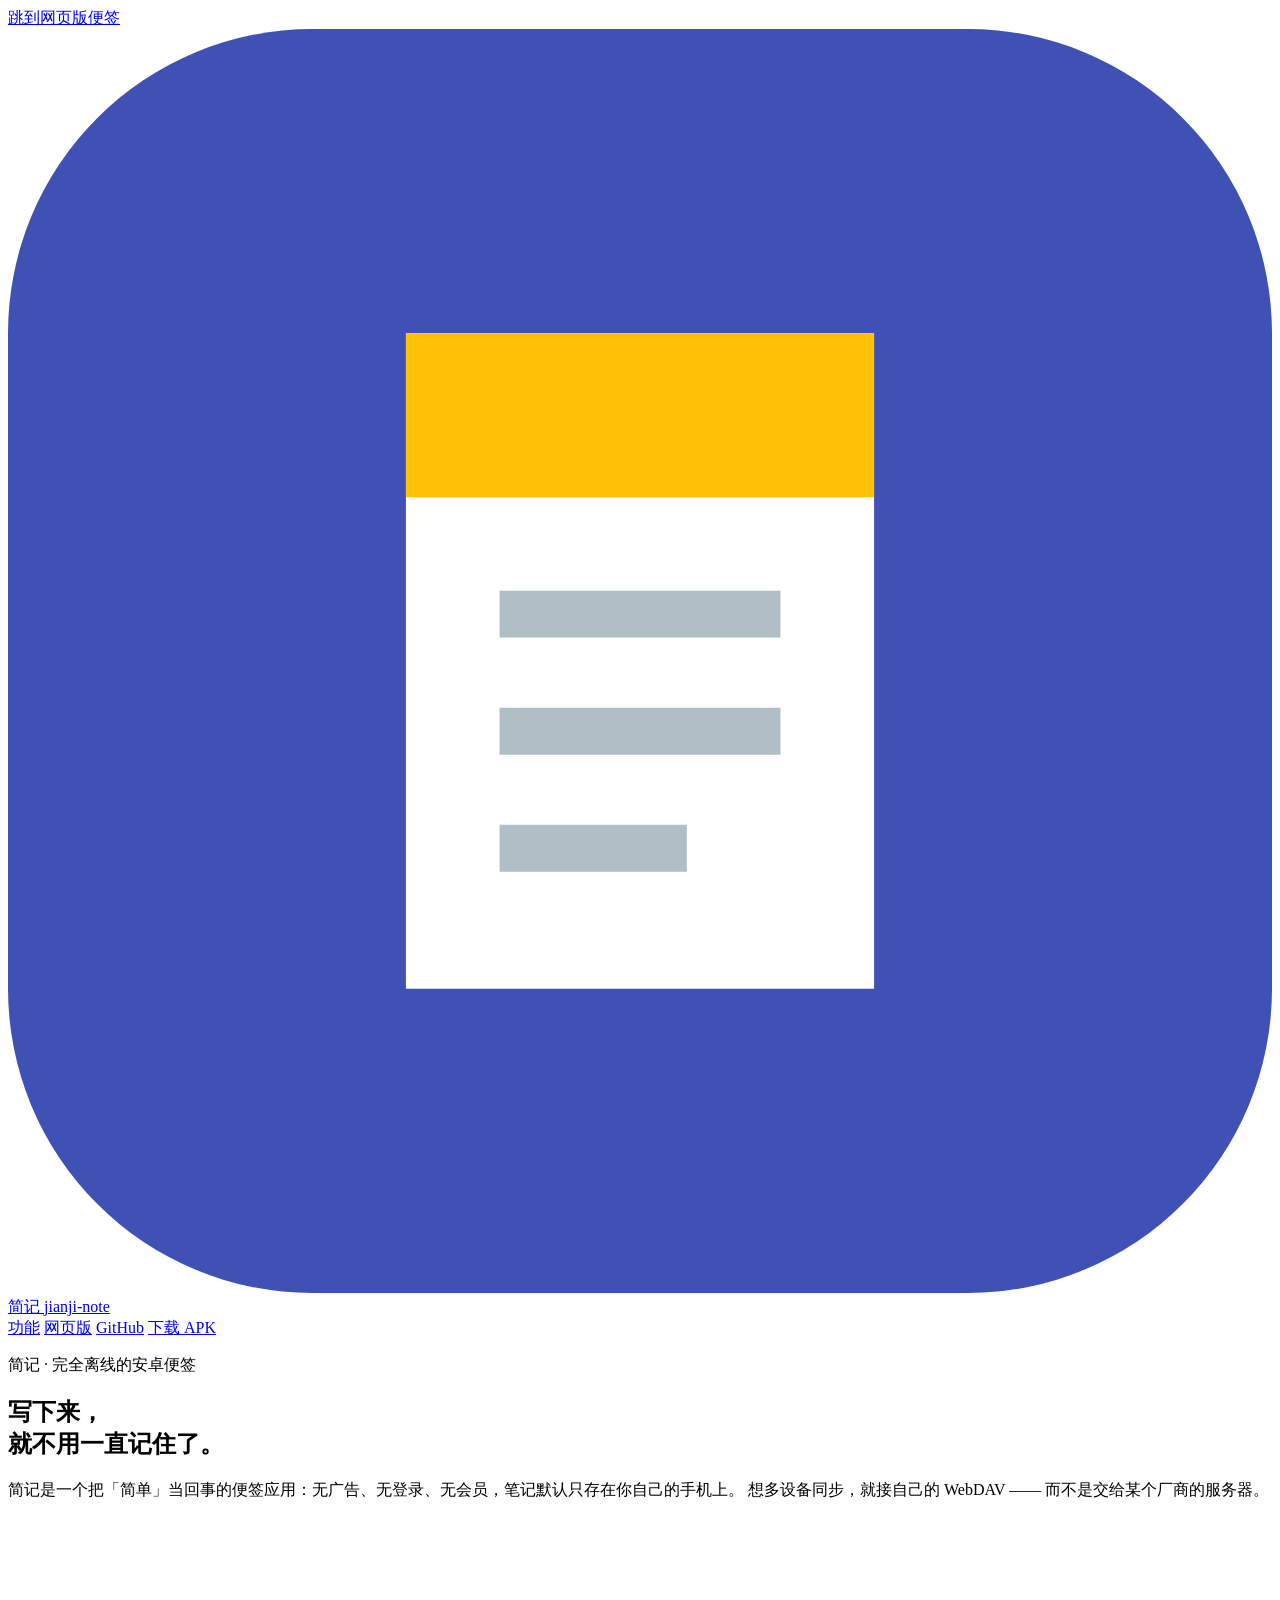
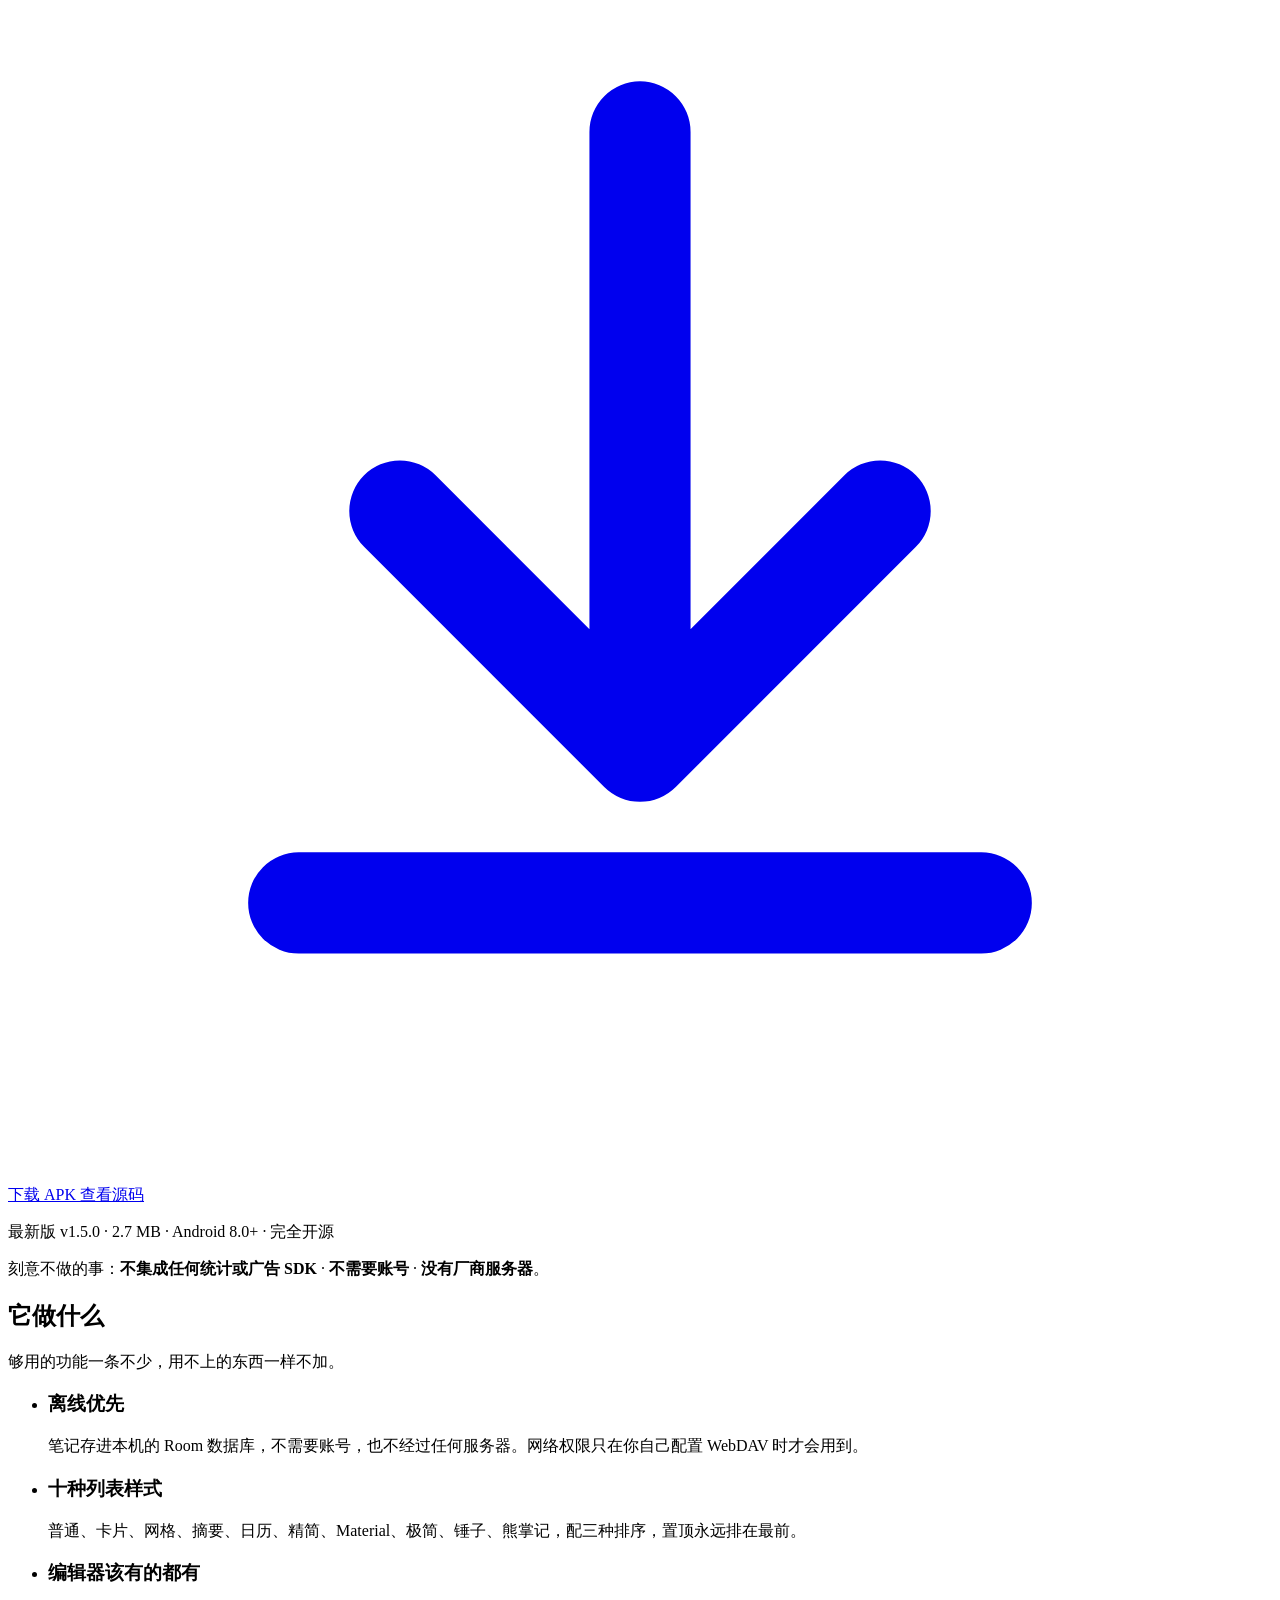
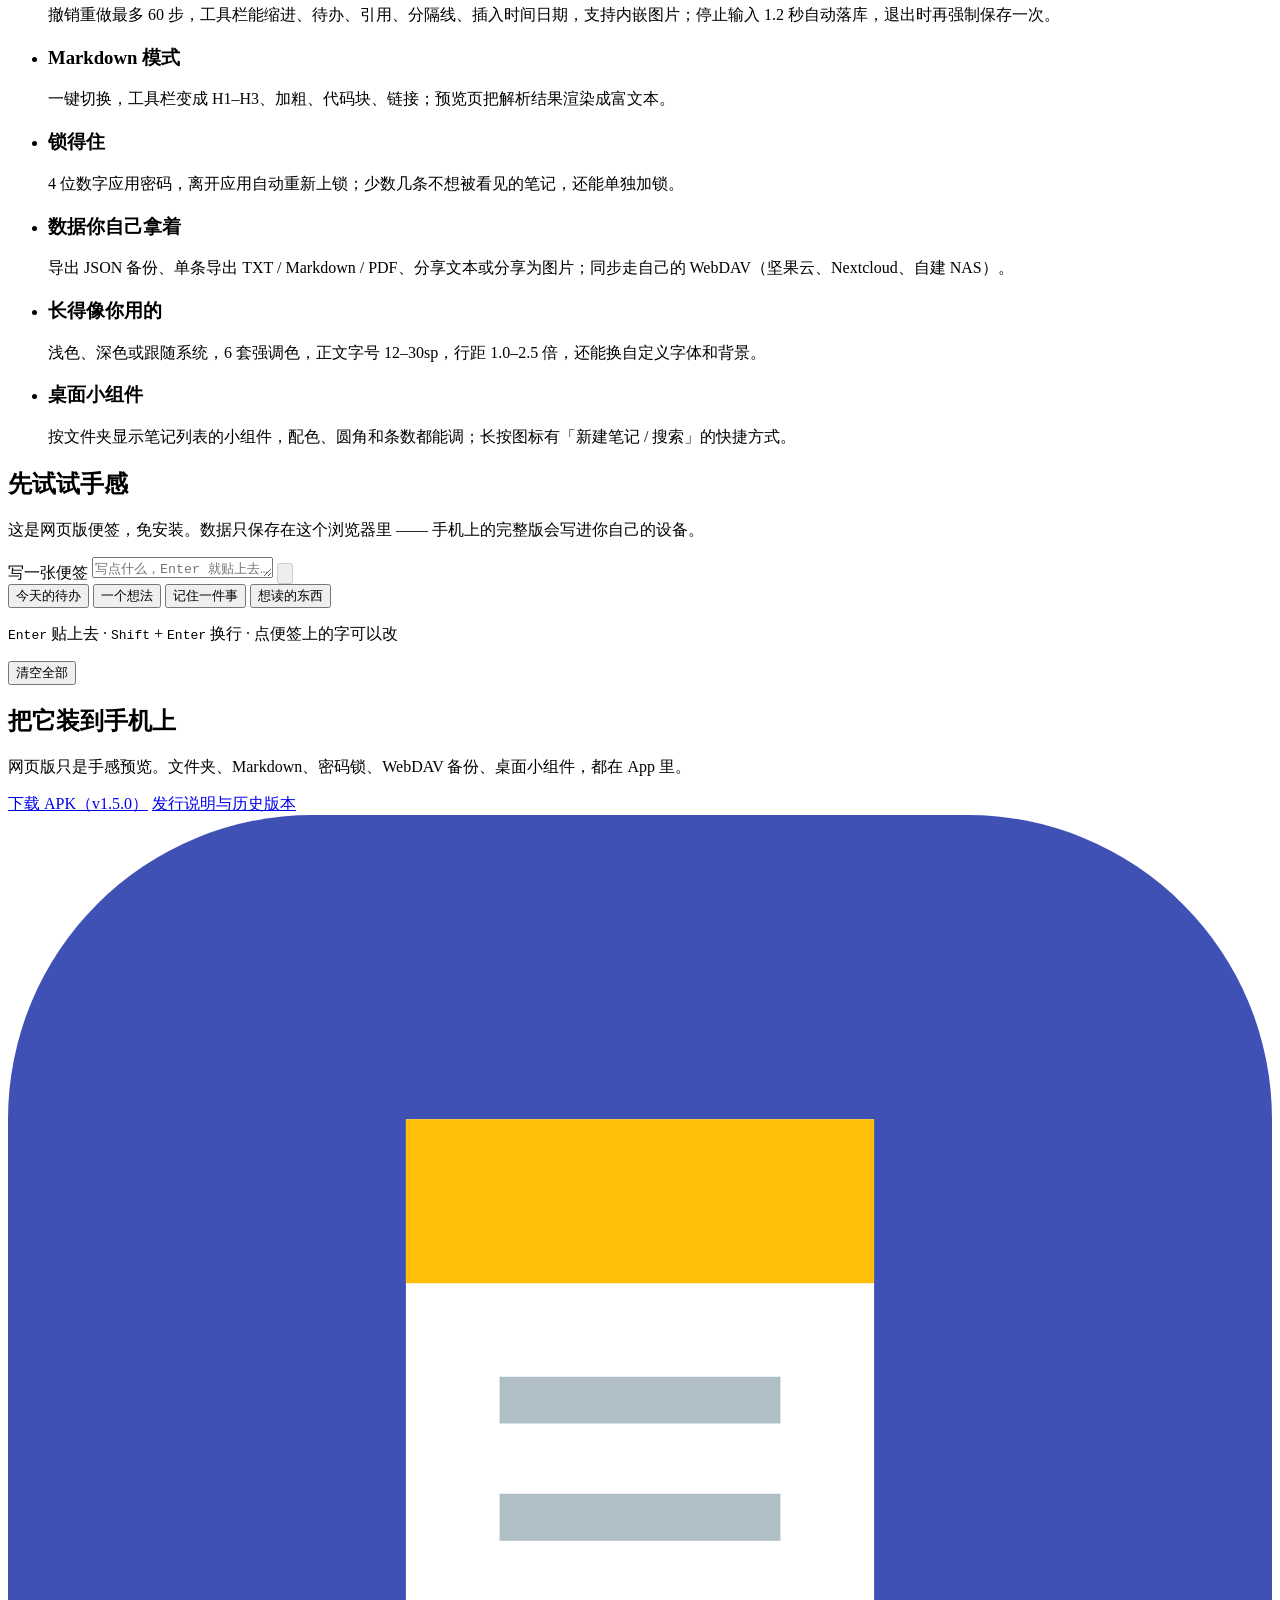
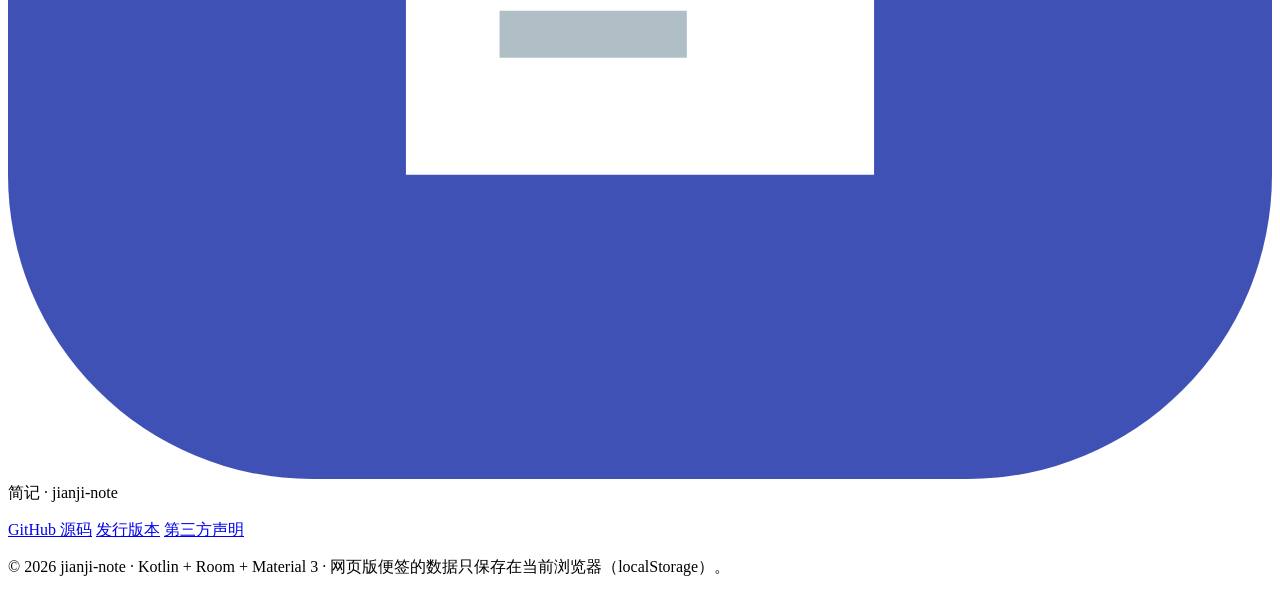
==== website/index.html @ 3e69e868 "官网：简记落地页（westw00d.top）+ 自动部署工作流 website/ 是官网源码（纯静态，无外部依赖）；wrangler.jsonc 指向 Cloudflare Worker；deploy" ====
<!DOCTYPE html>
<html lang="zh-CN">
<head>
<meta charset="utf-8" />
<meta name="viewport" content="width=device-width, initial-scale=1" />
<title>简记 · 完全离线的安卓便签</title>
<meta name="description" content="简记（jianji-note）：一个完全离线的安卓便签应用。无广告、无登录、无会员，数据只存在你自己的设备上，想同步可以自己接 WebDAV。" />
<meta name="theme-color" content="#faf9f5" media="(prefers-color-scheme: light)" />
<meta name="theme-color" content="#16161a" media="(prefers-color-scheme: dark)" />
<meta property="og:title" content="简记 · 完全离线的安卓便签" />
<meta property="og:description" content="无广告、无登录、无会员。数据只存在你自己的设备上，想同步可以自己接 WebDAV。" />
<meta property="og:type" content="website" />
<link rel="icon" href="/favicon.svg" type="image/svg+xml" />
<link rel="stylesheet" href="/styles.css" />
</head>
<body>
<a class="skip-link" href="#web">跳到网页版便签</a>

<header class="topbar">
  <a class="brand" href="/" aria-label="简记 首页">
    <svg class="brand-mark" viewBox="0 0 108 108" aria-hidden="true">
      <rect width="108" height="108" rx="26" fill="#3f51b5"/>
      <path d="M34 26h40v56H34z" fill="#fff"/>
      <path d="M34 26h40v14H34z" fill="#ffc107"/>
      <path d="M42 48h24v4H42zM42 58h24v4H42zM42 68h16v4H42z" fill="#b0bec5"/>
    </svg>
    <span class="brand-name">简记</span>
    <span class="brand-sub">jianji-note</span>
  </a>
  <nav class="topnav" aria-label="页面导航">
    <a href="#features">功能</a>
    <a href="#web">网页版</a>
    <a href="https://github.com/yuedaochangmendian/jianji-note" target="_blank" rel="noreferrer">GitHub</a>
    <a class="nav-cta" href="https://github.com/yuedaochangmendian/jianji-note/releases/latest/download/jianji-1.5.0-release.apk" data-apk-link>下载 APK</a>
  </nav>
</header>

<main>
  <section class="hero">
    <p class="eyebrow">简记 · 完全离线的安卓便签</p>
    <h1>写下来，<br class="br-mobile" />就不用一直记住了。</h1>
    <p class="lede">
      简记是一个把「简单」当回事的便签应用：无广告、无登录、无会员，笔记默认只存在你自己的手机上。
      想多设备同步，就接自己的 WebDAV —— 而不是交给某个厂商的服务器。
    </p>

    <div class="cta-row">
      <a class="btn btn-primary" href="https://github.com/yuedaochangmendian/jianji-note/releases/latest/download/jianji-1.5.0-release.apk" data-apk-link>
        <svg viewBox="0 0 20 20" aria-hidden="true"><path d="M10 3.4v9.2M6.2 9.4 10 13.2l3.8-3.8M4.6 15.6h10.8" fill="none" stroke="currentColor" stroke-width="1.6" stroke-linecap="round" stroke-linejoin="round"/></svg>
        下载 APK
      </a>
      <a class="btn btn-ghost" href="https://github.com/yuedaochangmendian/jianji-note" target="_blank" rel="noreferrer">查看源码</a>
    </div>

    <p class="cta-meta">
      最新版 <span data-apk-version>v1.5.0</span> · <span data-apk-size>2.7 MB</span> · Android 8.0+ · 完全开源
    </p>
  </section>

  <section class="band" aria-label="刻意不做的事">
    <p>刻意不做的事：<strong>不集成任何统计或广告 SDK</strong> · <strong>不需要账号</strong> · <strong>没有厂商服务器</strong>。</p>
  </section>

  <section class="features" id="features">
    <div class="section-head">
      <h2>它做什么</h2>
      <p>够用的功能一条不少，用不上的东西一样不加。</p>
    </div>
    <ul class="feature-grid">
      <li>
        <h3>离线优先</h3>
        <p>笔记存进本机的 Room 数据库，不需要账号，也不经过任何服务器。网络权限只在你自己配置 WebDAV 时才会用到。</p>
      </li>
      <li>
        <h3>十种列表样式</h3>
        <p>普通、卡片、网格、摘要、日历、精简、Material、极简、锤子、熊掌记，配三种排序，置顶永远排在最前。</p>
      </li>
      <li>
        <h3>编辑器该有的都有</h3>
        <p>撤销重做最多 60 步，工具栏能缩进、待办、引用、分隔线、插入时间日期，支持内嵌图片；停止输入 1.2 秒自动落库，退出时再强制保存一次。</p>
      </li>
      <li>
        <h3>Markdown 模式</h3>
        <p>一键切换，工具栏变成 H1–H3、加粗、代码块、链接；预览页把解析结果渲染成富文本。</p>
      </li>
      <li>
        <h3>锁得住</h3>
        <p>4 位数字应用密码，离开应用自动重新上锁；少数几条不想被看见的笔记，还能单独加锁。</p>
      </li>
      <li>
        <h3>数据你自己拿着</h3>
        <p>导出 JSON 备份、单条导出 TXT / Markdown / PDF、分享文本或分享为图片；同步走自己的 WebDAV（坚果云、Nextcloud、自建 NAS）。</p>
      </li>
      <li>
        <h3>长得像你用的</h3>
        <p>浅色、深色或跟随系统，6 套强调色，正文字号 12–30sp，行距 1.0–2.5 倍，还能换自定义字体和背景。</p>
      </li>
      <li>
        <h3>桌面小组件</h3>
        <p>按文件夹显示笔记列表的小组件，配色、圆角和条数都能调；长按图标有「新建笔记 / 搜索」的快捷方式。</p>
      </li>
    </ul>
  </section>

  <section class="demo" id="web">
    <div class="section-head">
      <h2>先试试手感</h2>
      <p>这是网页版便签，免安装。数据只保存在这个浏览器里 —— 手机上的完整版会写进你自己的设备。</p>
    </div>

    <form class="composer" id="composer" autocomplete="off">
      <label class="sr-only" for="note-input">写一张便签</label>
      <textarea id="note-input" rows="1" placeholder="写点什么，Enter 就贴上去…" enterkeyhint="send"></textarea>
      <button type="submit" class="add-btn" id="add-btn" aria-label="贴上去" disabled>
        <svg viewBox="0 0 20 20" aria-hidden="true"><path d="M10 16.2V3.8M4.6 9.2 10 3.8l5.4 5.4" fill="none" stroke="currentColor" stroke-width="1.7" stroke-linecap="round" stroke-linejoin="round"/></svg>
      </button>
    </form>

    <div class="chips" role="group" aria-label="可以试试这些">
      <button type="button" class="chip" data-text="今天的待办：">今天的待办</button>
      <button type="button" class="chip" data-text="一个还没成形的想法：">一个想法</button>
      <button type="button" class="chip" data-text="记住：">记住一件事</button>
      <button type="button" class="chip" data-text="想读的东西：">想读的东西</button>
    </div>

    <p class="kbd-hint"><kbd>Enter</kbd> 贴上去 · <kbd>Shift</kbd> + <kbd>Enter</kbd> 换行 · 点便签上的字可以改</p>

    <div class="board" id="board"></div>
    <div class="demo-foot">
      <button type="button" class="text-btn" id="clear-all">清空全部</button>
    </div>
  </section>

  <section class="closing">
    <h2>把它装到手机上</h2>
    <p>网页版只是手感预览。文件夹、Markdown、密码锁、WebDAV 备份、桌面小组件，都在 App 里。</p>
    <div class="cta-row">
      <a class="btn btn-primary" href="https://github.com/yuedaochangmendian/jianji-note/releases/latest/download/jianji-1.5.0-release.apk" data-apk-link>下载 APK（<span data-apk-version>v1.5.0</span>）</a>
      <a class="btn btn-ghost" href="https://github.com/yuedaochangmendian/jianji-note/releases/latest" target="_blank" rel="noreferrer">发行说明与历史版本</a>
    </div>
  </section>
</main>

<footer class="site-foot">
  <div class="foot-brand">
    <svg class="brand-mark sm" viewBox="0 0 108 108" aria-hidden="true">
      <rect width="108" height="108" rx="26" fill="#3f51b5"/>
      <path d="M34 26h40v56H34z" fill="#fff"/>
      <path d="M34 26h40v14H34z" fill="#ffc107"/>
      <path d="M42 48h24v4H42zM42 58h24v4H42zM42 68h16v4H42z" fill="#b0bec5"/>
    </svg>
    <span>简记 · jianji-note</span>
  </div>
  <p class="foot-links">
    <a href="https://github.com/yuedaochangmendian/jianji-note" target="_blank" rel="noreferrer">GitHub 源码</a>
    <a href="https://github.com/yuedaochangmendian/jianji-note/releases/latest" target="_blank" rel="noreferrer">发行版本</a>
    <a href="https://github.com/yuedaochangmendian/jianji-note/blob/main/THIRD_PARTY_NOTICES.md" target="_blank" rel="noreferrer">第三方声明</a>
  </p>
  <p class="foot-note">
    © <span id="year">2026</span> jianji-note · Kotlin + Room + Material 3 · 网页版便签的数据只保存在当前浏览器（localStorage）。
  </p>
</footer>

<div class="toast" id="toast" role="status" aria-live="polite" hidden>
  <span id="toast-text"></span>
  <button type="button" class="toast-undo" id="toast-undo" hidden>撤销</button>
</div>

<script src="/app.js"></script>
</body>
</html>
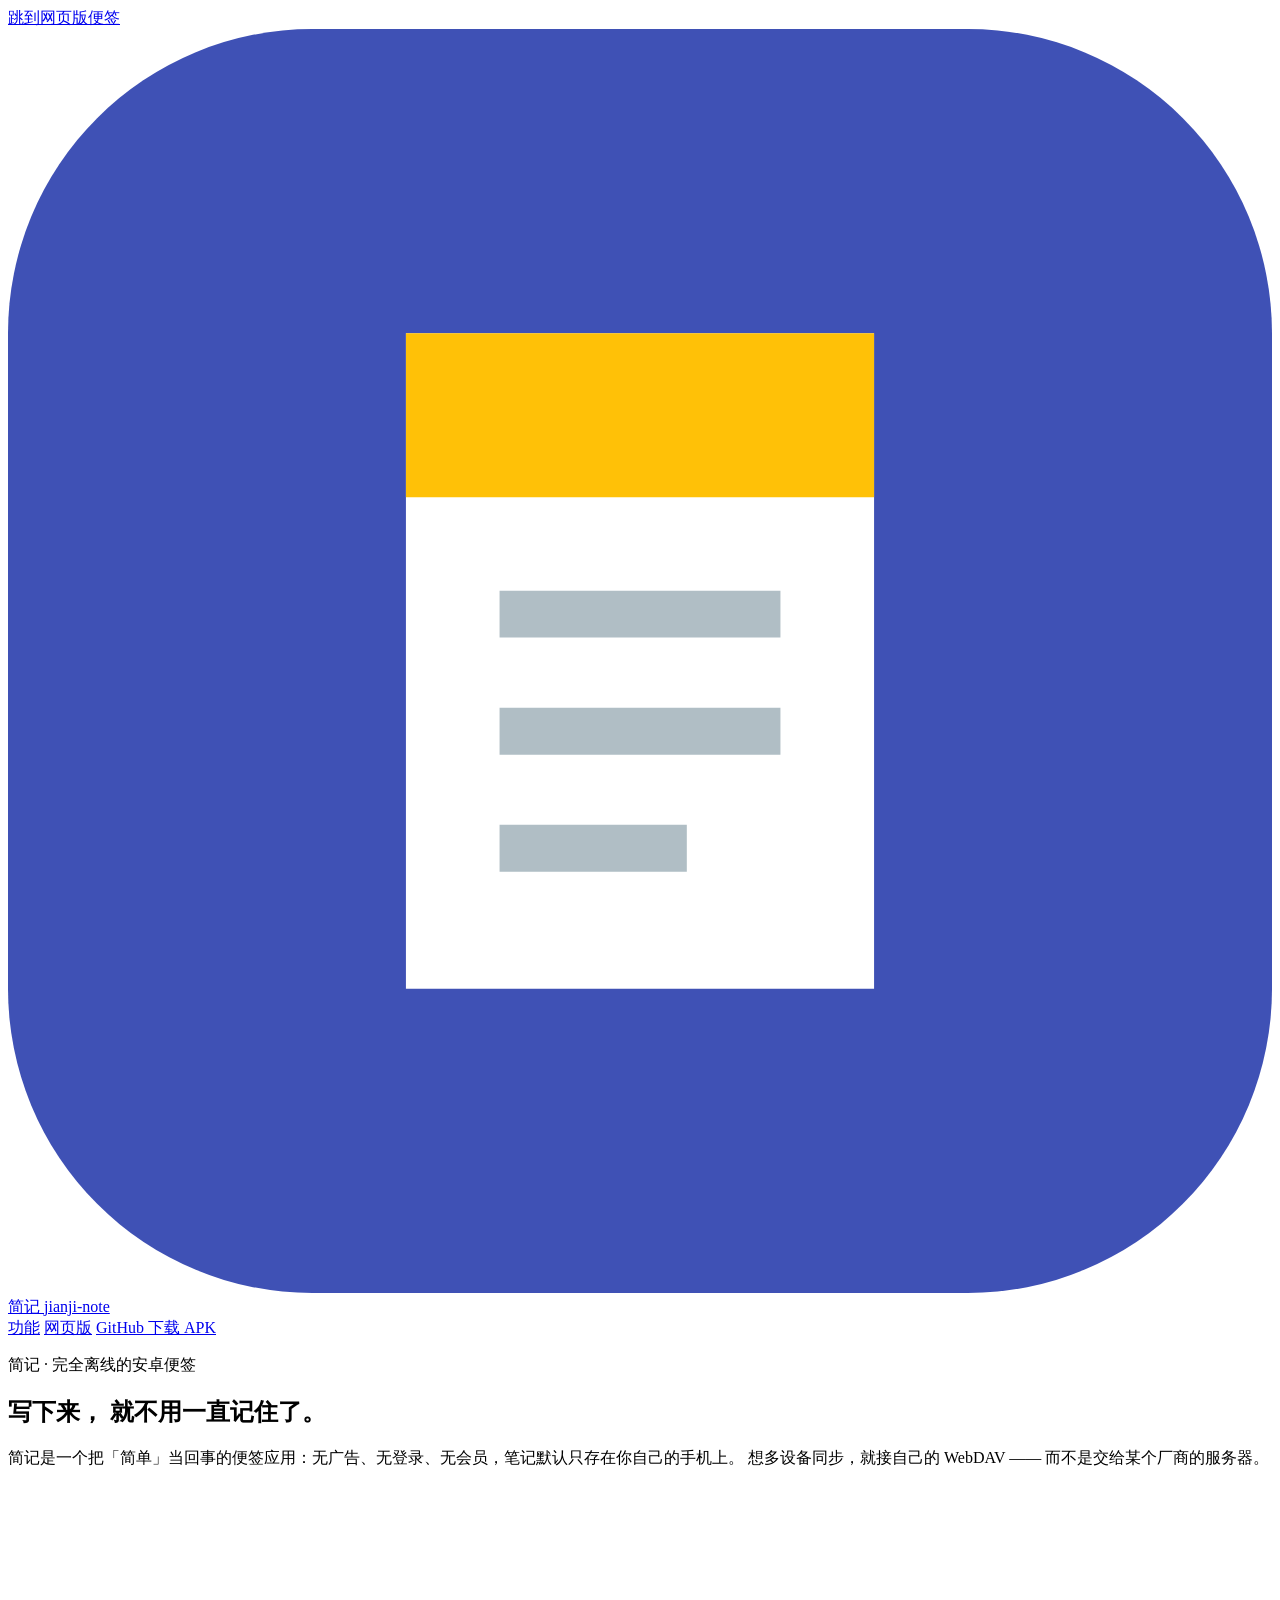
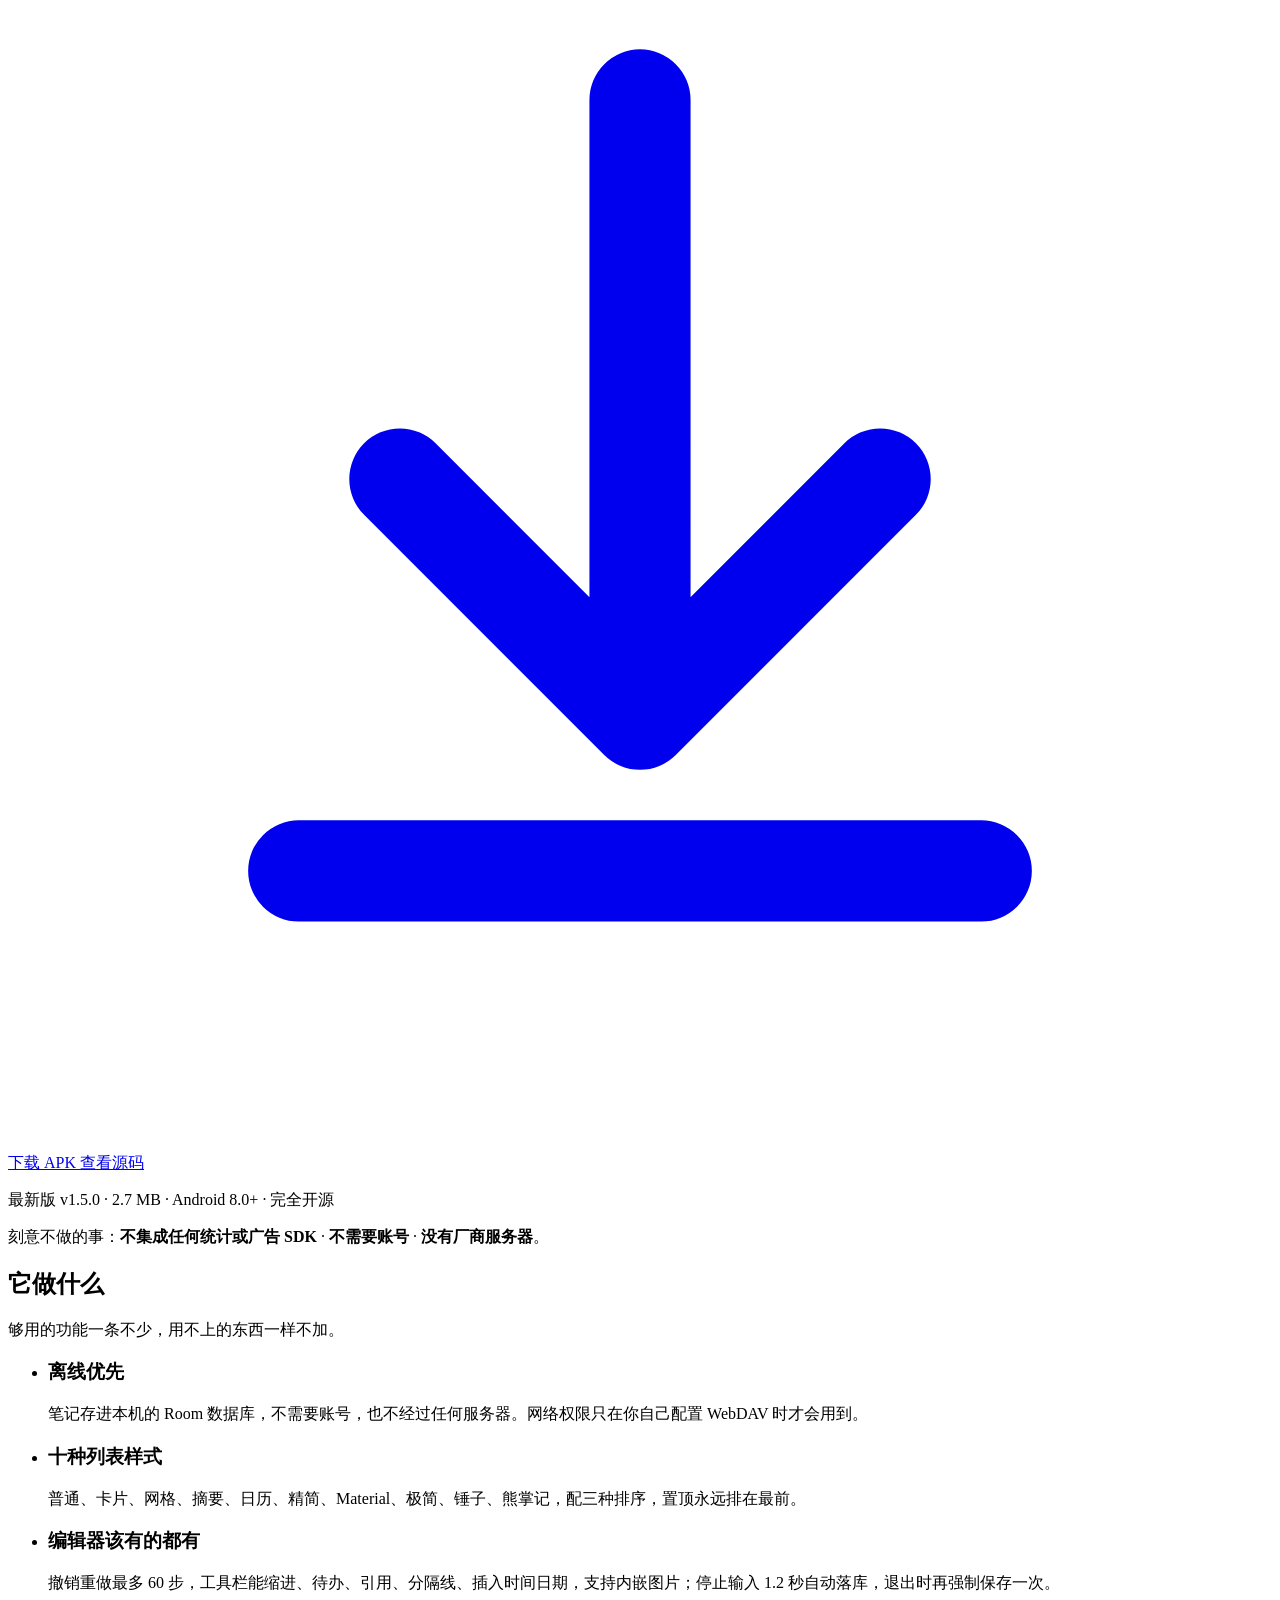
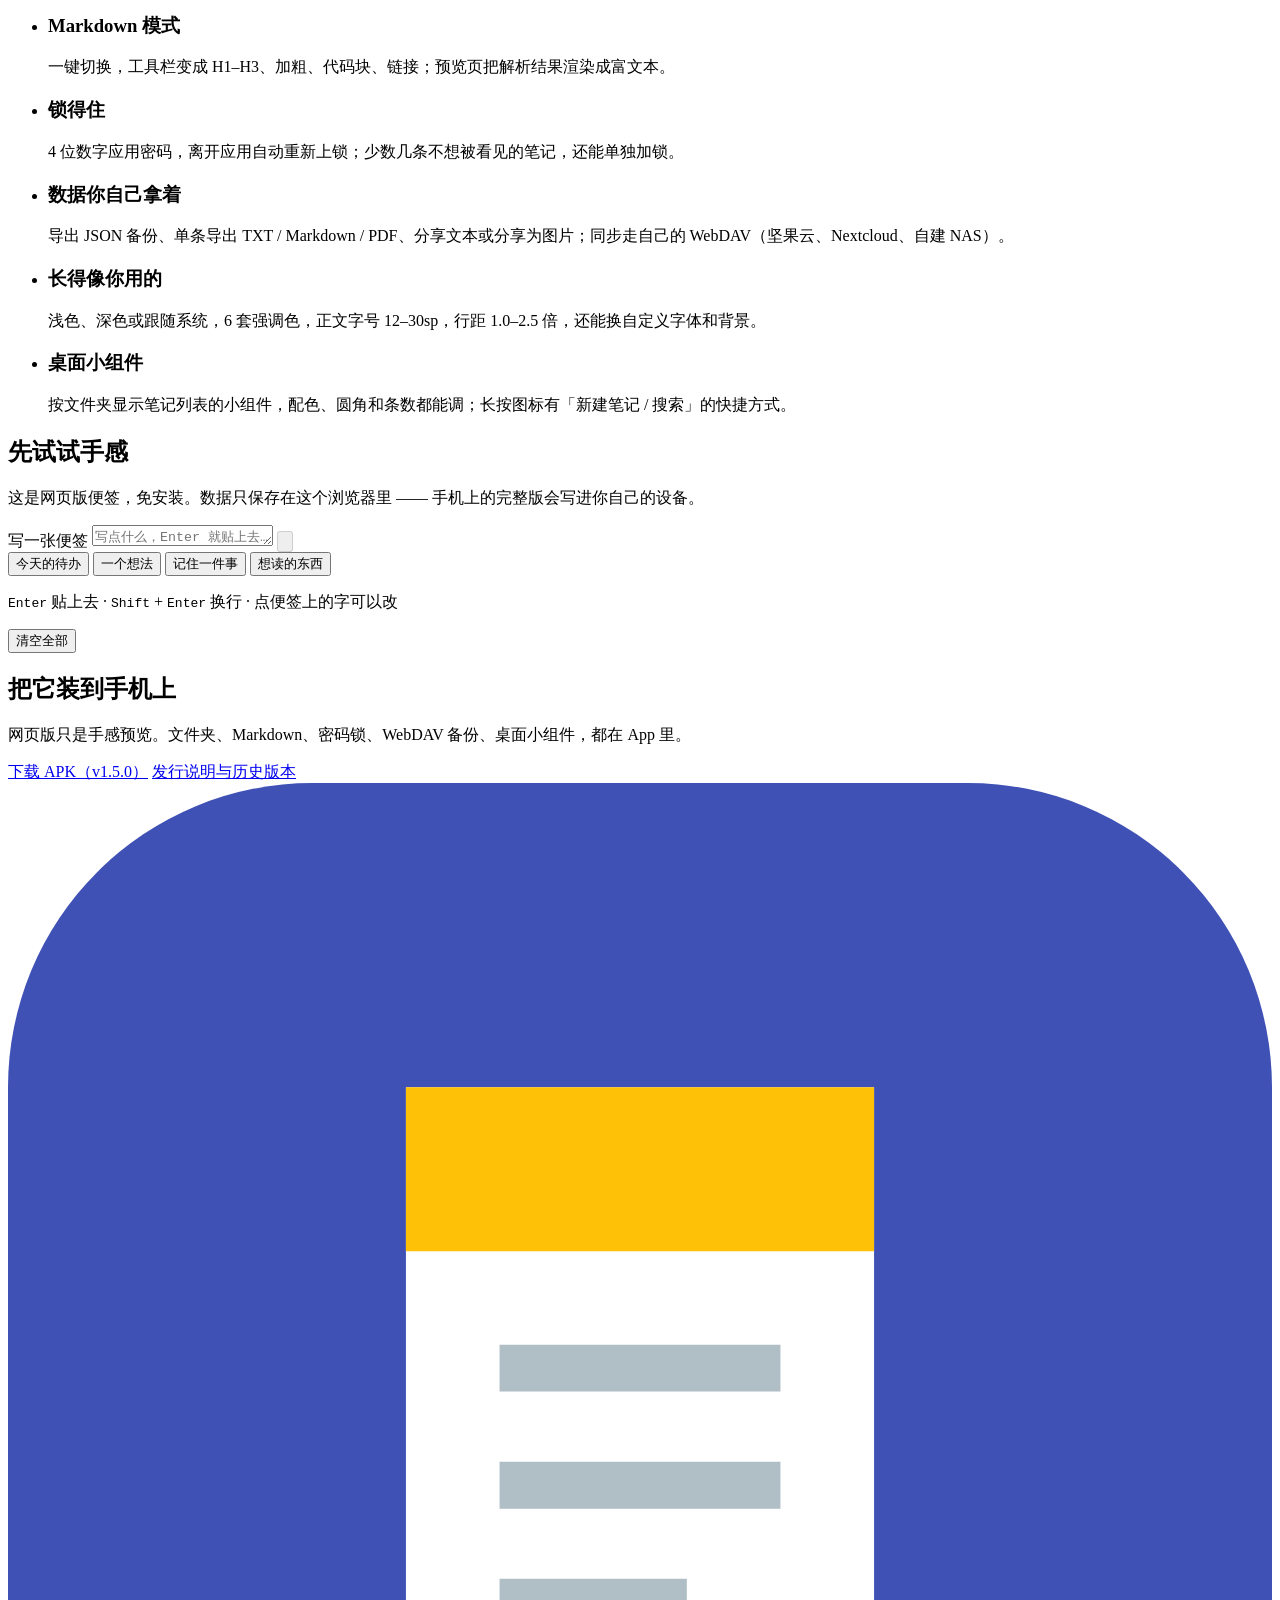
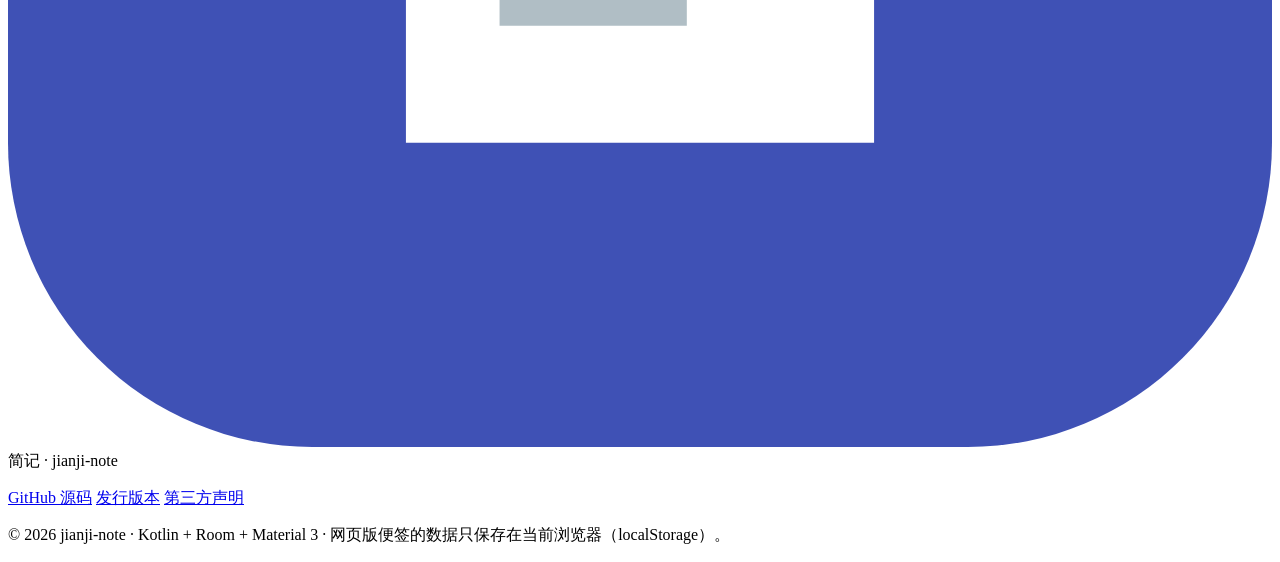
==== commit ee3c9d20: "官网动效：标题遮罩入场、滚动错峰升起、弹簧悬停、漂浮胶囊 参考 FlClash 文档站的手感：--spring / --spring-pop 曲线、h1 逐行从遮罩升起、首屏元素错峰 rise、[da" ====
--- a/website/index.html
+++ b/website/index.html
@@ -12,11 +12,12 @@
 <meta property="og:type" content="website" />
 <link rel="icon" href="/favicon.svg" type="image/svg+xml" />
 <link rel="stylesheet" href="/styles.css" />
+<script>document.documentElement.classList.add('js');</script>
 </head>
 <body>
 <a class="skip-link" href="#web">跳到网页版便签</a>
 
-<header class="topbar">
+<header class="topbar" id="topbar">
   <a class="brand" href="/" aria-label="简记 首页">
     <svg class="brand-mark" viewBox="0 0 108 108" aria-hidden="true">
       <rect width="108" height="108" rx="26" fill="#3f51b5"/>
@@ -28,74 +29,88 @@
     <span class="brand-sub">jianji-note</span>
   </a>
   <nav class="topnav" aria-label="页面导航">
-    <a href="#features">功能</a>
-    <a href="#web">网页版</a>
-    <a href="https://github.com/yuedaochangmendian/jianji-note" target="_blank" rel="noreferrer">GitHub</a>
-    <a class="nav-cta" href="https://github.com/yuedaochangmendian/jianji-note/releases/latest/download/jianji-1.5.0-release.apk" data-apk-link>下载 APK</a>
+    <a class="ink-link" href="#features">功能</a>
+    <a class="ink-link" href="#web">网页版</a>
+    <a class="ink-link" href="https://github.com/yuedaochangmendian/jianji-note" target="_blank" rel="noreferrer">
+      GitHub<span class="stars" data-stars hidden></span>
+    </a>
+    <a class="nav-cta" href="https://github.com/yuedaochangmendian/jianji-note/releases/download/v1.5.0/jianji-1.5.0-release.apk" data-apk-link>下载 APK</a>
   </nav>
 </header>
 
 <main>
   <section class="hero">
-    <p class="eyebrow">简记 · 完全离线的安卓便签</p>
-    <h1>写下来，<br class="br-mobile" />就不用一直记住了。</h1>
-    <p class="lede">
+    <div class="hero-art" aria-hidden="true">
+      <span class="pill p1"></span>
+      <span class="pill p2"></span>
+      <span class="pill p3"></span>
+      <span class="pill p4"></span>
+    </div>
+
+    <p class="eyebrow anim-rise" style="--d: .02s">简记 · 完全离线的安卓便签</p>
+
+    <h1 class="hero-title">
+      <span class="line" style="--d: .12s"><span class="line-inner">写下来，</span></span>
+      <span class="line" style="--d: .22s"><span class="line-inner">就不用一直记住了。</span></span>
+    </h1>
+
+    <p class="lede anim-rise" style="--d: .34s">
       简记是一个把「简单」当回事的便签应用：无广告、无登录、无会员，笔记默认只存在你自己的手机上。
       想多设备同步，就接自己的 WebDAV —— 而不是交给某个厂商的服务器。
     </p>
 
-    <div class="cta-row">
-      <a class="btn btn-primary" href="https://github.com/yuedaochangmendian/jianji-note/releases/latest/download/jianji-1.5.0-release.apk" data-apk-link>
+    <div class="cta-row anim-rise" style="--d: .44s">
+      <a class="btn btn-primary" href="https://github.com/yuedaochangmendian/jianji-note/releases/download/v1.5.0/jianji-1.5.0-release.apk" data-apk-link>
         <svg viewBox="0 0 20 20" aria-hidden="true"><path d="M10 3.4v9.2M6.2 9.4 10 13.2l3.8-3.8M4.6 15.6h10.8" fill="none" stroke="currentColor" stroke-width="1.6" stroke-linecap="round" stroke-linejoin="round"/></svg>
         下载 APK
       </a>
       <a class="btn btn-ghost" href="https://github.com/yuedaochangmendian/jianji-note" target="_blank" rel="noreferrer">查看源码</a>
     </div>
 
-    <p class="cta-meta">
+    <p class="cta-meta anim-rise" style="--d: .54s">
       最新版 <span data-apk-version>v1.5.0</span> · <span data-apk-size>2.7 MB</span> · Android 8.0+ · 完全开源
     </p>
   </section>
 
-  <section class="band" aria-label="刻意不做的事">
+  <section class="band" aria-label="刻意不做的事" data-reveal>
     <p>刻意不做的事：<strong>不集成任何统计或广告 SDK</strong> · <strong>不需要账号</strong> · <strong>没有厂商服务器</strong>。</p>
   </section>
 
   <section class="features" id="features">
-    <div class="section-head">
+    <div class="section-head" data-reveal>
       <h2>它做什么</h2>
       <p>够用的功能一条不少，用不上的东西一样不加。</p>
     </div>
     <ul class="feature-grid">
-      <li>
+      <li data-reveal style="--i: 0">
         <h3>离线优先</h3>
         <p>笔记存进本机的 Room 数据库，不需要账号，也不经过任何服务器。网络权限只在你自己配置 WebDAV 时才会用到。</p>
       </li>
-      <li>
+      <li data-reveal style="--i: 1">
         <h3>十种列表样式</h3>
         <p>普通、卡片、网格、摘要、日历、精简、Material、极简、锤子、熊掌记，配三种排序，置顶永远排在最前。</p>
       </li>
-      <li>
+      <li data-reveal style="--i: 2">
         <h3>编辑器该有的都有</h3>
         <p>撤销重做最多 60 步，工具栏能缩进、待办、引用、分隔线、插入时间日期，支持内嵌图片；停止输入 1.2 秒自动落库，退出时再强制保存一次。</p>
       </li>
-      <li>
+      <li data-reveal style="--i: 3">
         <h3>Markdown 模式</h3>
         <p>一键切换，工具栏变成 H1–H3、加粗、代码块、链接；预览页把解析结果渲染成富文本。</p>
       </li>
-      <li>
+      <li data-reveal style="--i: 4">
         <h3>锁得住</h3>
         <p>4 位数字应用密码，离开应用自动重新上锁；少数几条不想被看见的笔记，还能单独加锁。</p>
       </li>
-      <li>
+      <li data-reveal style="--i: 5">
         <h3>数据你自己拿着</h3>
         <p>导出 JSON 备份、单条导出 TXT / Markdown / PDF、分享文本或分享为图片；同步走自己的 WebDAV（坚果云、Nextcloud、自建 NAS）。</p>
       </li>
-      <li>
+      <li data-reveal style="--i: 6">
         <h3>长得像你用的</h3>
         <p>浅色、深色或跟随系统，6 套强调色，正文字号 12–30sp，行距 1.0–2.5 倍，还能换自定义字体和背景。</p>
       </li>
-      <li>
+      <li data-reveal style="--i: 7">
         <h3>桌面小组件</h3>
         <p>按文件夹显示笔记列表的小组件，配色、圆角和条数都能调；长按图标有「新建笔记 / 搜索」的快捷方式。</p>
       </li>
@@ -103,12 +118,12 @@
   </section>
 
   <section class="demo" id="web">
-    <div class="section-head">
+    <div class="section-head" data-reveal>
       <h2>先试试手感</h2>
       <p>这是网页版便签，免安装。数据只保存在这个浏览器里 —— 手机上的完整版会写进你自己的设备。</p>
     </div>
 
-    <form class="composer" id="composer" autocomplete="off">
+    <form class="composer" id="composer" autocomplete="off" data-reveal style="--i: 1">
       <label class="sr-only" for="note-input">写一张便签</label>
       <textarea id="note-input" rows="1" placeholder="写点什么，Enter 就贴上去…" enterkeyhint="send"></textarea>
       <button type="submit" class="add-btn" id="add-btn" aria-label="贴上去" disabled>
@@ -116,26 +131,26 @@
       </button>
     </form>
 
-    <div class="chips" role="group" aria-label="可以试试这些">
+    <div class="chips" role="group" aria-label="可以试试这些" data-reveal style="--i: 2">
       <button type="button" class="chip" data-text="今天的待办：">今天的待办</button>
       <button type="button" class="chip" data-text="一个还没成形的想法：">一个想法</button>
       <button type="button" class="chip" data-text="记住：">记住一件事</button>
       <button type="button" class="chip" data-text="想读的东西：">想读的东西</button>
     </div>
 
-    <p class="kbd-hint"><kbd>Enter</kbd> 贴上去 · <kbd>Shift</kbd> + <kbd>Enter</kbd> 换行 · 点便签上的字可以改</p>
+    <p class="kbd-hint" data-reveal style="--i: 3"><kbd>Enter</kbd> 贴上去 · <kbd>Shift</kbd> + <kbd>Enter</kbd> 换行 · 点便签上的字可以改</p>
 
     <div class="board" id="board"></div>
-    <div class="demo-foot">
+    <div class="demo-foot" data-reveal>
       <button type="button" class="text-btn" id="clear-all">清空全部</button>
     </div>
   </section>
 
-  <section class="closing">
+  <section class="closing" data-reveal>
     <h2>把它装到手机上</h2>
     <p>网页版只是手感预览。文件夹、Markdown、密码锁、WebDAV 备份、桌面小组件，都在 App 里。</p>
     <div class="cta-row">
-      <a class="btn btn-primary" href="https://github.com/yuedaochangmendian/jianji-note/releases/latest/download/jianji-1.5.0-release.apk" data-apk-link>下载 APK（<span data-apk-version>v1.5.0</span>）</a>
+      <a class="btn btn-primary" href="https://github.com/yuedaochangmendian/jianji-note/releases/download/v1.5.0/jianji-1.5.0-release.apk" data-apk-link>下载 APK（<span data-apk-version>v1.5.0</span>）</a>
       <a class="btn btn-ghost" href="https://github.com/yuedaochangmendian/jianji-note/releases/latest" target="_blank" rel="noreferrer">发行说明与历史版本</a>
     </div>
   </section>
@@ -152,9 +167,9 @@
     <span>简记 · jianji-note</span>
   </div>
   <p class="foot-links">
-    <a href="https://github.com/yuedaochangmendian/jianji-note" target="_blank" rel="noreferrer">GitHub 源码</a>
-    <a href="https://github.com/yuedaochangmendian/jianji-note/releases/latest" target="_blank" rel="noreferrer">发行版本</a>
-    <a href="https://github.com/yuedaochangmendian/jianji-note/blob/main/THIRD_PARTY_NOTICES.md" target="_blank" rel="noreferrer">第三方声明</a>
+    <a class="ink-link" href="https://github.com/yuedaochangmendian/jianji-note" target="_blank" rel="noreferrer">GitHub 源码</a>
+    <a class="ink-link" href="https://github.com/yuedaochangmendian/jianji-note/releases/latest" target="_blank" rel="noreferrer">发行版本</a>
+    <a class="ink-link" href="https://github.com/yuedaochangmendian/jianji-note/blob/main/THIRD_PARTY_NOTICES.md" target="_blank" rel="noreferrer">第三方声明</a>
   </p>
   <p class="foot-note">
     © <span id="year">2026</span> jianji-note · Kotlin + Room + Material 3 · 网页版便签的数据只保存在当前浏览器（localStorage）。
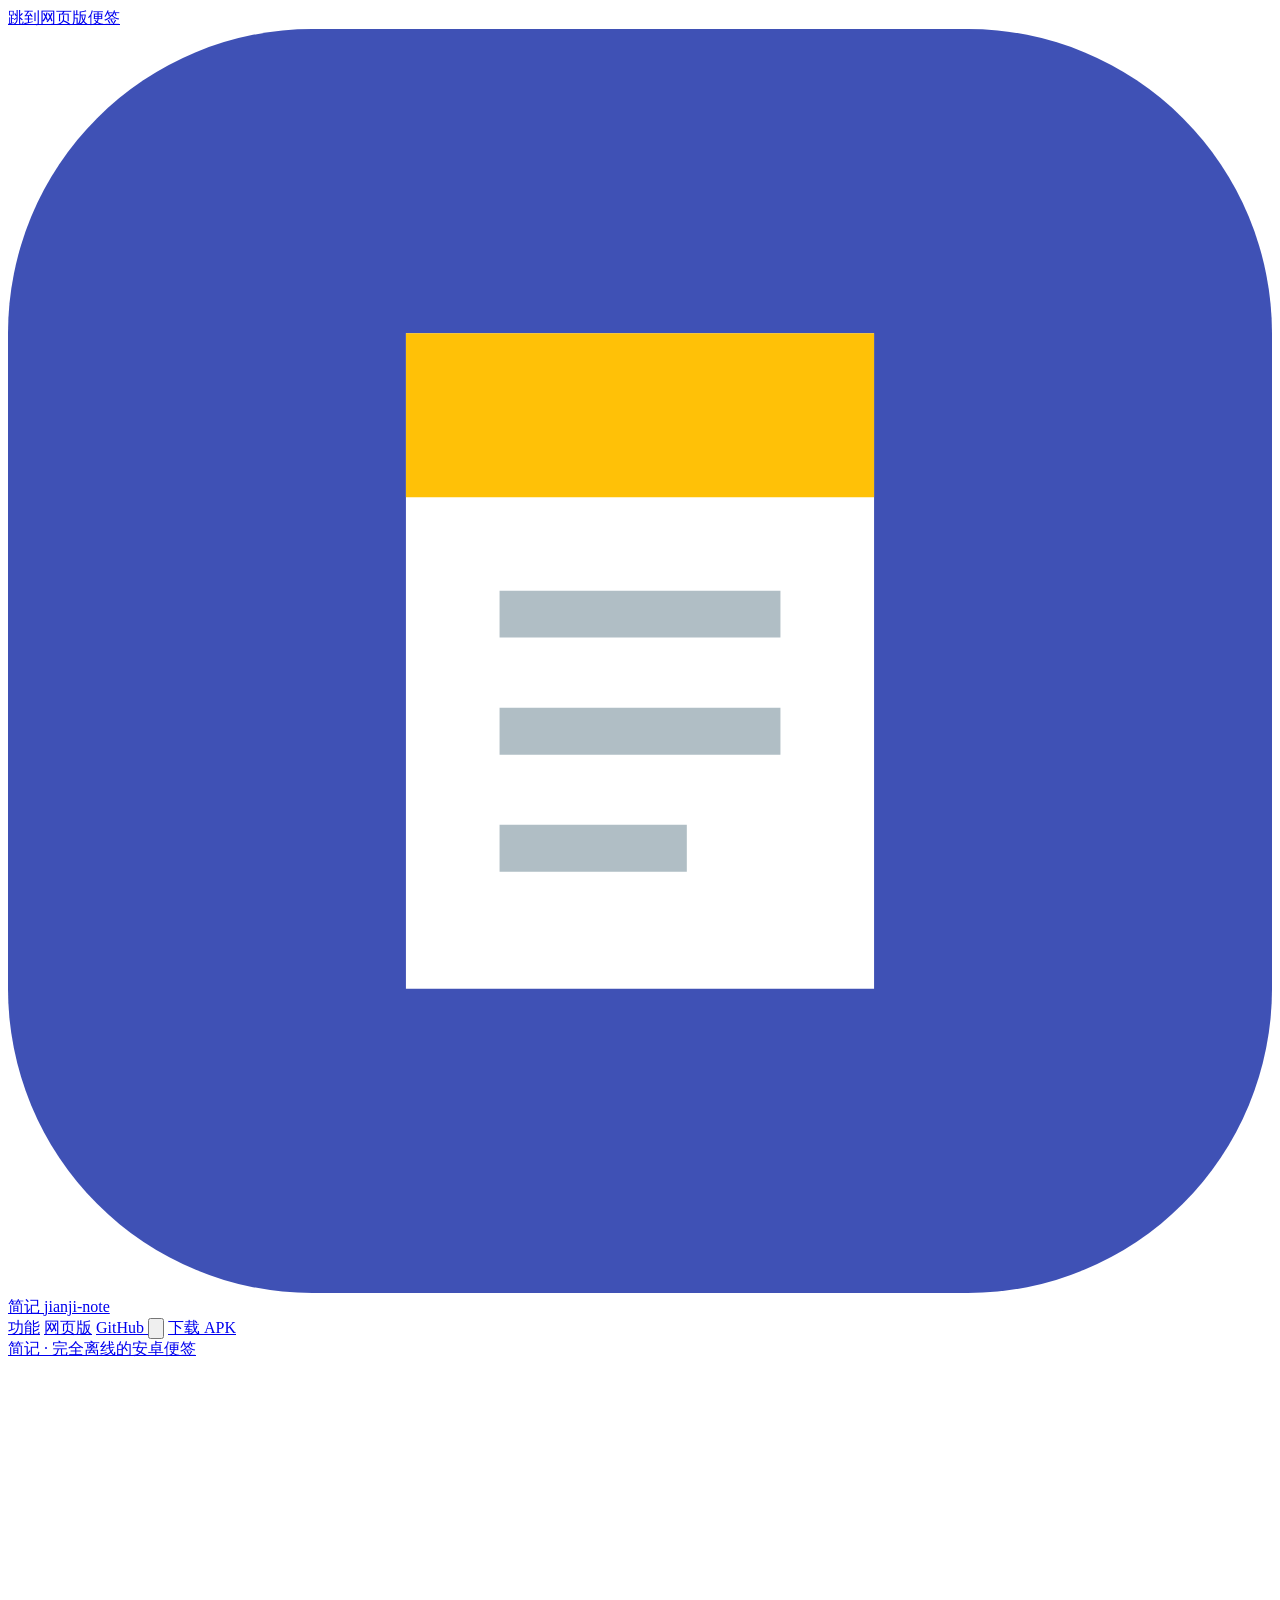
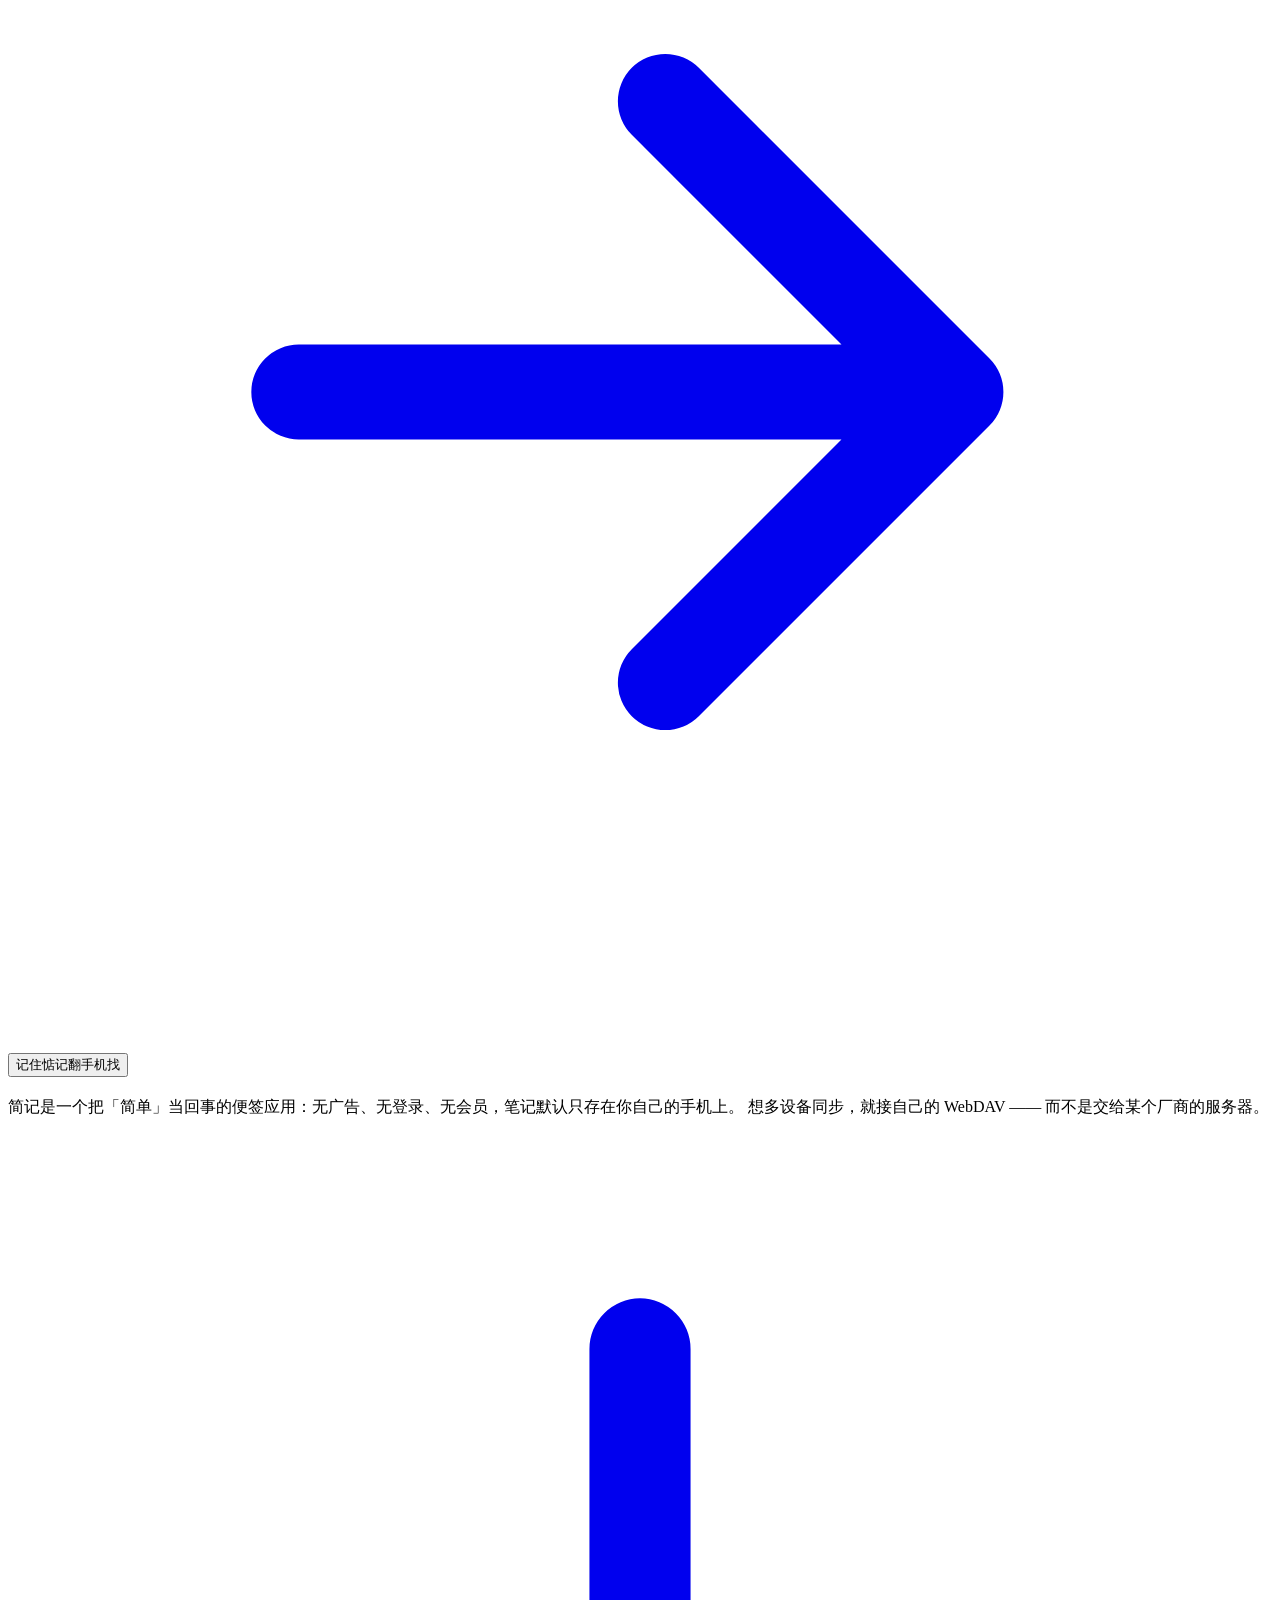
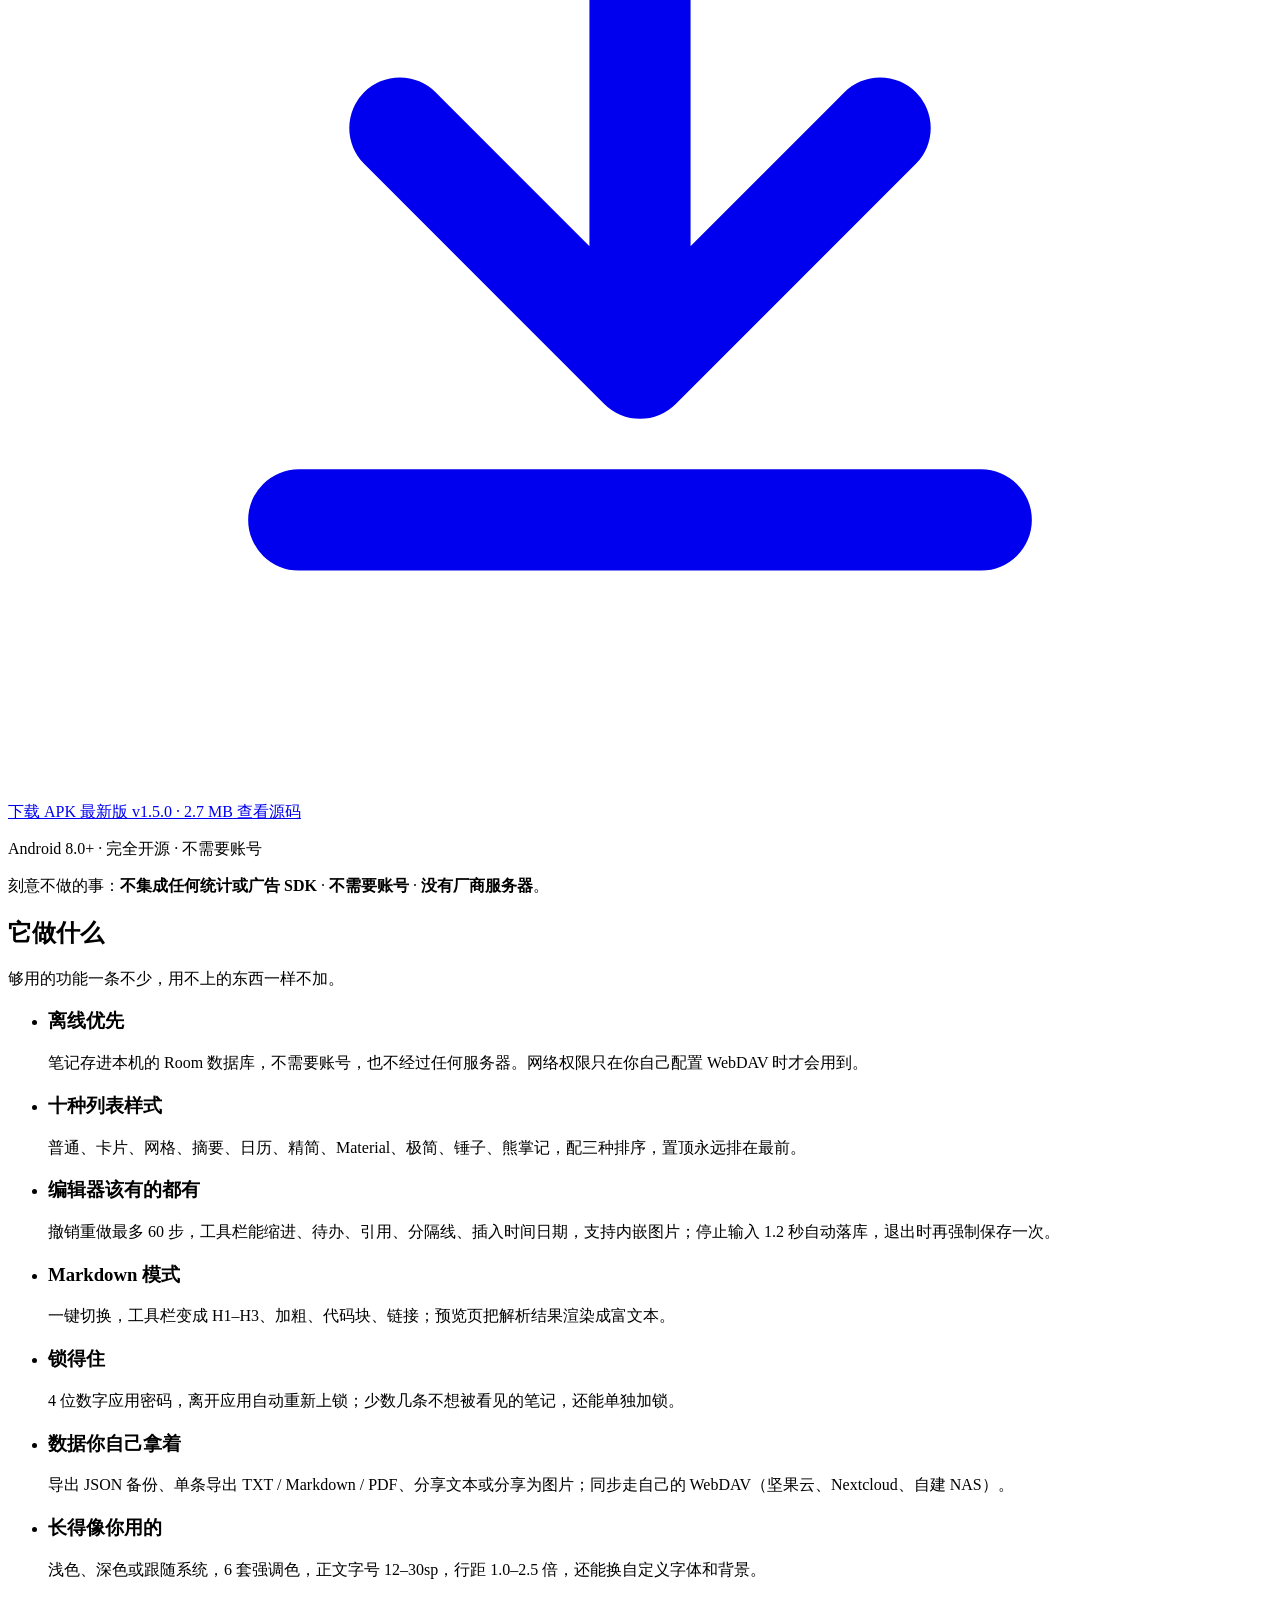
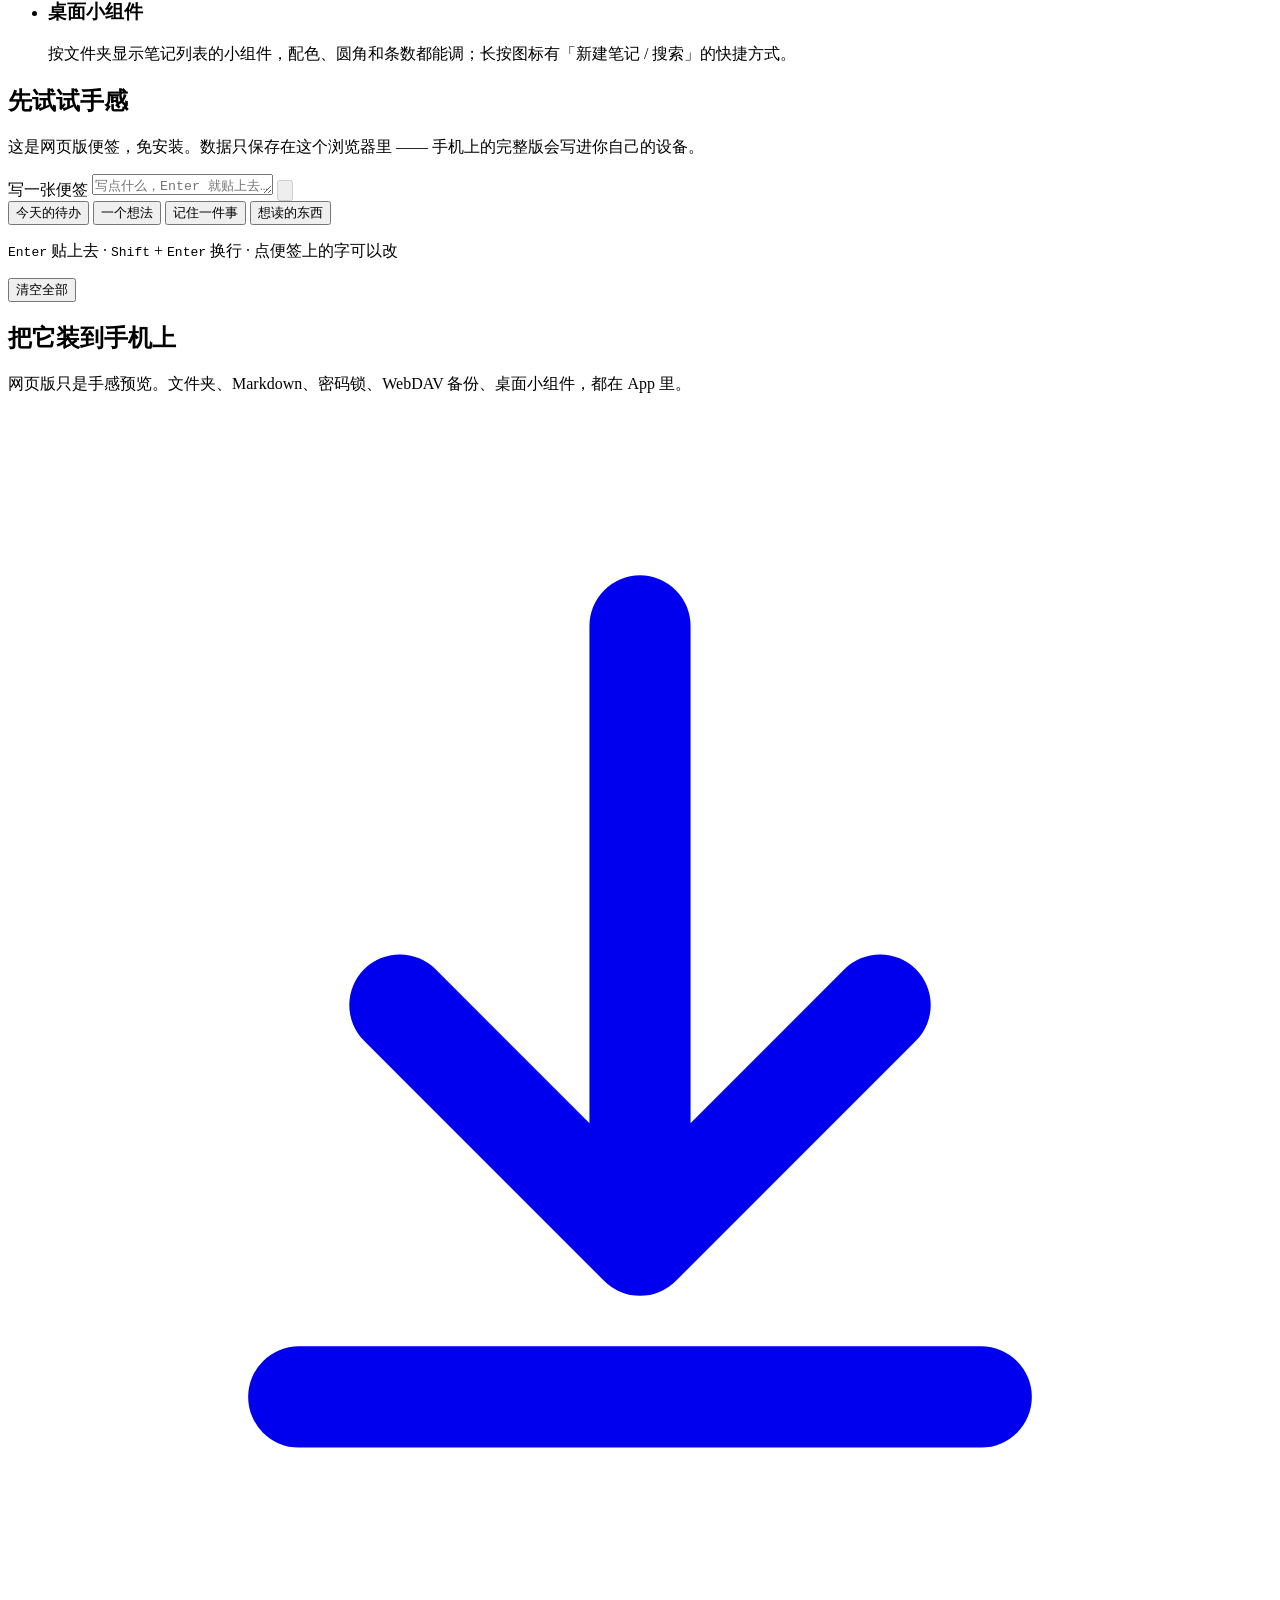
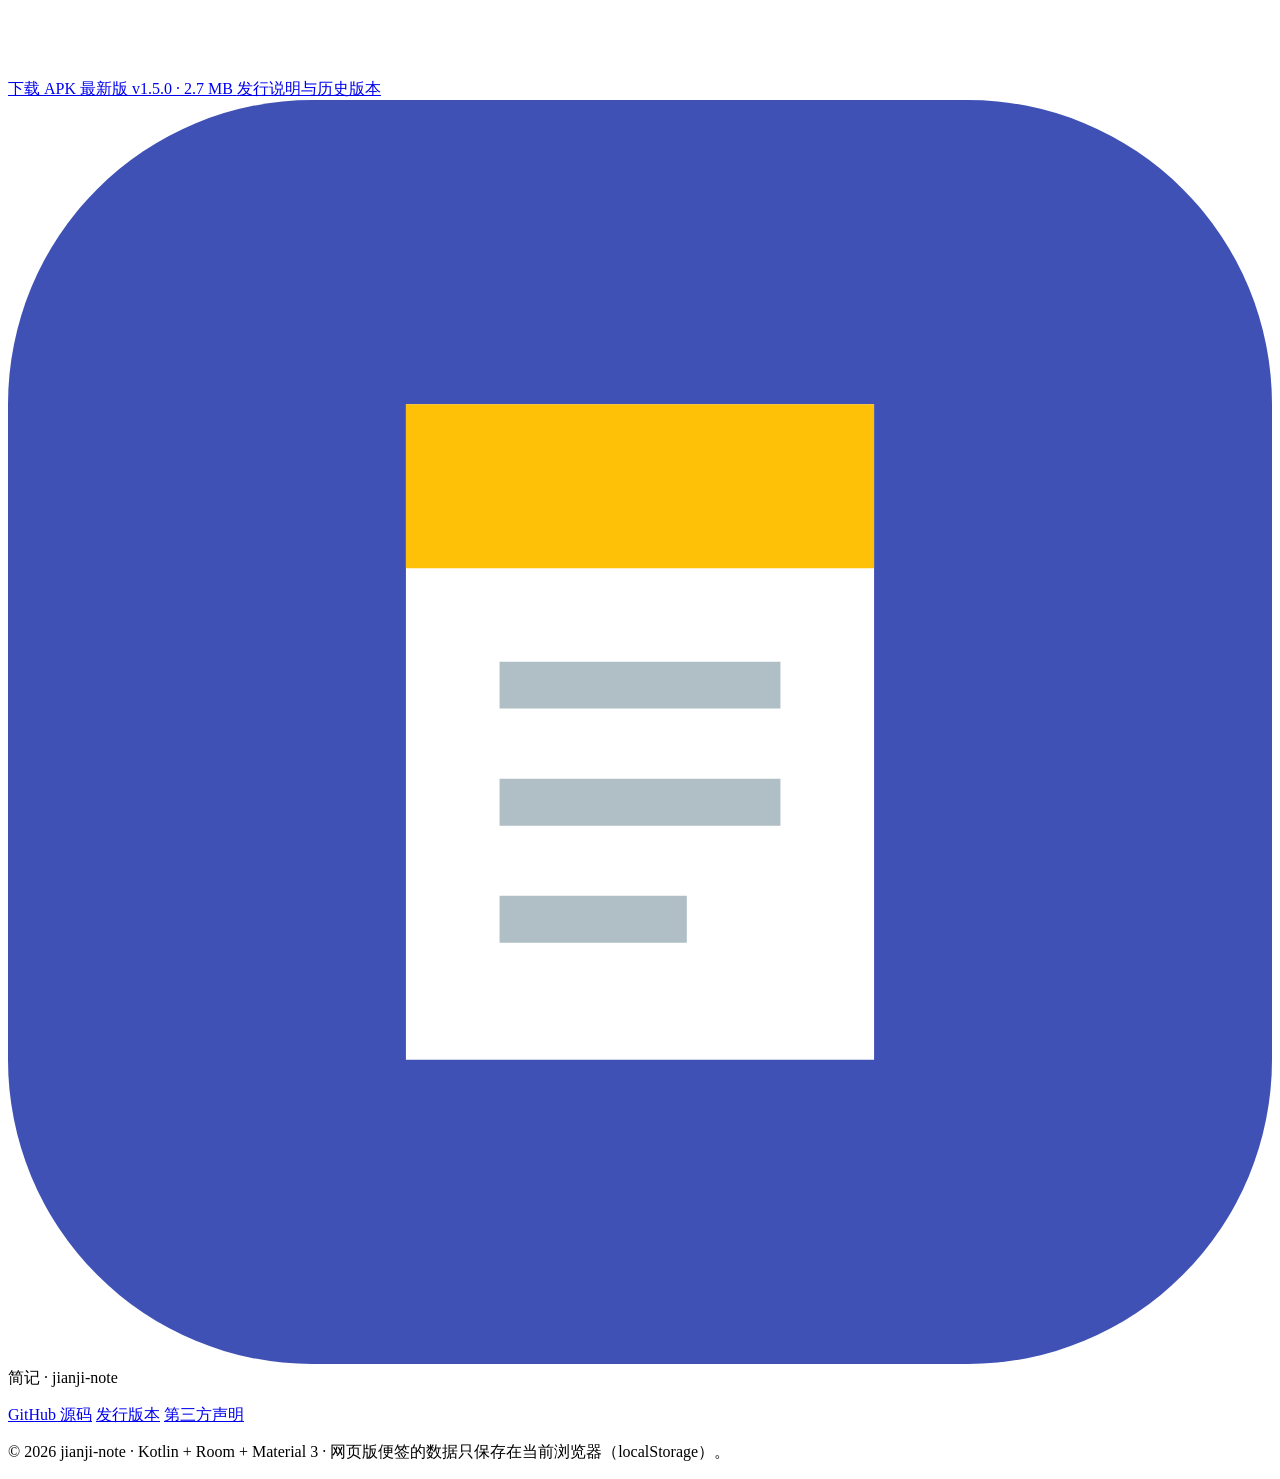
==== commit 09c92c91: "官网：排版与交互动效照搬 FlClash 文档站 系统字体栈（无 webfont）、标题 min(124px,100cqi/--display-em) 自动铺满、逐字遮罩入场 letter-up、h1" ====
--- a/website/index.html
+++ b/website/index.html
@@ -12,7 +12,15 @@
 <meta property="og:type" content="website" />
 <link rel="icon" href="/favicon.svg" type="image/svg+xml" />
 <link rel="stylesheet" href="/styles.css" />
-<script>document.documentElement.classList.add('js');</script>
+<script>
+(function () {
+  var saved = null;
+  try { saved = localStorage.getItem('jianji.theme'); } catch (e) {}
+  var dark = saved ? saved === 'dark' : window.matchMedia('(prefers-color-scheme: dark)').matches;
+  document.documentElement.dataset.theme = dark ? 'dark' : 'light';
+  document.documentElement.classList.add('js');
+})();
+</script>
 </head>
 <body>
 <a class="skip-link" href="#web">跳到网页版便签</a>
@@ -29,11 +37,16 @@
     <span class="brand-sub">jianji-note</span>
   </a>
   <nav class="topnav" aria-label="页面导航">
-    <a class="ink-link" href="#features">功能</a>
-    <a class="ink-link" href="#web">网页版</a>
-    <a class="ink-link" href="https://github.com/yuedaochangmendian/jianji-note" target="_blank" rel="noreferrer">
+    <a href="#features">功能</a>
+    <a href="#web">网页版</a>
+    <a href="https://github.com/yuedaochangmendian/jianji-note" target="_blank" rel="noreferrer">
       GitHub<span class="stars" data-stars hidden></span>
     </a>
+    <button class="tool" id="theme-toggle" type="button" aria-label="切换深色模式" title="切换深色模式">
+      <svg class="theme-icon" viewBox="0 0 20 20" aria-hidden="true">
+        <path d="M16.3 12.4A6.6 6.6 0 0 1 7.6 3.7a6.8 6.8 0 1 0 8.7 8.7Z" fill="none" stroke="currentColor" stroke-width="1.5" stroke-linejoin="round"/>
+      </svg>
+    </button>
     <a class="nav-cta" href="https://github.com/yuedaochangmendian/jianji-note/releases/download/v1.5.0/jianji-1.5.0-release.apk" data-apk-link>下载 APK</a>
   </nav>
 </header>
@@ -47,12 +60,24 @@
       <span class="pill p4"></span>
     </div>
 
-    <p class="eyebrow anim-rise" style="--d: .02s">简记 · 完全离线的安卓便签</p>
-
-    <h1 class="hero-title">
-      <span class="line" style="--d: .12s"><span class="line-inner">写下来，</span></span>
-      <span class="line" style="--d: .22s"><span class="line-inner">就不用一直记住了。</span></span>
-    </h1>
+    <div class="hero-copy">
+      <a class="eyebrow anim-rise" href="#features" style="--d: .02s">
+        <span class="eyebrow-dot" aria-hidden="true"></span>
+        <span>简记 · 完全离线的安卓便签</span>
+        <svg class="eyebrow-arrow" viewBox="0 0 20 20" aria-hidden="true">
+          <path d="M4.6 10h10.4M10.4 5.4 15 10l-4.6 4.6" fill="none" stroke="currentColor" stroke-width="1.5" stroke-linecap="round" stroke-linejoin="round"/>
+        </svg>
+      </a>
+
+      <h1 class="display" id="hero-title">
+        <span class="line"><span class="word split" data-split="写下来，"></span></span>
+        <span class="line"
+          ><span class="word split" data-split="就不用一直"></span
+          ><button class="reel" id="reel" type="button" aria-label="换一种说法"><span class="reel-track" id="reel-track"><span>记住</span><span>惦记</span><span>翻手机找</span></span></button
+          ><span class="word split" data-split="了。"></span
+        ></span>
+      </h1>
+    </div>
 
     <p class="lede anim-rise" style="--d: .34s">
       简记是一个把「简单」当回事的便签应用：无广告、无登录、无会员，笔记默认只存在你自己的手机上。
@@ -60,16 +85,17 @@
     </p>
 
     <div class="cta-row anim-rise" style="--d: .44s">
-      <a class="btn btn-primary" href="https://github.com/yuedaochangmendian/jianji-note/releases/download/v1.5.0/jianji-1.5.0-release.apk" data-apk-link>
+      <a class="btn primary" href="https://github.com/yuedaochangmendian/jianji-note/releases/download/v1.5.0/jianji-1.5.0-release.apk" data-apk-link>
         <svg viewBox="0 0 20 20" aria-hidden="true"><path d="M10 3.4v9.2M6.2 9.4 10 13.2l3.8-3.8M4.6 15.6h10.8" fill="none" stroke="currentColor" stroke-width="1.6" stroke-linecap="round" stroke-linejoin="round"/></svg>
-        下载 APK
+        <span class="btn-text">
+          <span>下载 APK</span>
+          <span class="btn-sub">最新版 <span data-apk-version>v1.5.0</span> · <span data-apk-size>2.7 MB</span></span>
+        </span>
       </a>
-      <a class="btn btn-ghost" href="https://github.com/yuedaochangmendian/jianji-note" target="_blank" rel="noreferrer">查看源码</a>
-    </div>
-
-    <p class="cta-meta anim-rise" style="--d: .54s">
-      最新版 <span data-apk-version>v1.5.0</span> · <span data-apk-size>2.7 MB</span> · Android 8.0+ · 完全开源
-    </p>
+      <a class="btn quiet" href="https://github.com/yuedaochangmendian/jianji-note" target="_blank" rel="noreferrer">查看源码</a>
+    </div>
+
+    <p class="cta-meta anim-rise" style="--d: .54s">Android 8.0+ · 完全开源 · 不需要账号</p>
   </section>
 
   <section class="band" aria-label="刻意不做的事" data-reveal>
@@ -150,8 +176,14 @@
     <h2>把它装到手机上</h2>
     <p>网页版只是手感预览。文件夹、Markdown、密码锁、WebDAV 备份、桌面小组件，都在 App 里。</p>
     <div class="cta-row">
-      <a class="btn btn-primary" href="https://github.com/yuedaochangmendian/jianji-note/releases/download/v1.5.0/jianji-1.5.0-release.apk" data-apk-link>下载 APK（<span data-apk-version>v1.5.0</span>）</a>
-      <a class="btn btn-ghost" href="https://github.com/yuedaochangmendian/jianji-note/releases/latest" target="_blank" rel="noreferrer">发行说明与历史版本</a>
+      <a class="btn primary" href="https://github.com/yuedaochangmendian/jianji-note/releases/download/v1.5.0/jianji-1.5.0-release.apk" data-apk-link>
+        <svg viewBox="0 0 20 20" aria-hidden="true"><path d="M10 3.4v9.2M6.2 9.4 10 13.2l3.8-3.8M4.6 15.6h10.8" fill="none" stroke="currentColor" stroke-width="1.6" stroke-linecap="round" stroke-linejoin="round"/></svg>
+        <span class="btn-text">
+          <span>下载 APK</span>
+          <span class="btn-sub">最新版 <span data-apk-version>v1.5.0</span> · <span data-apk-size>2.7 MB</span></span>
+        </span>
+      </a>
+      <a class="btn quiet" href="https://github.com/yuedaochangmendian/jianji-note/releases/latest" target="_blank" rel="noreferrer">发行说明与历史版本</a>
     </div>
   </section>
 </main>
